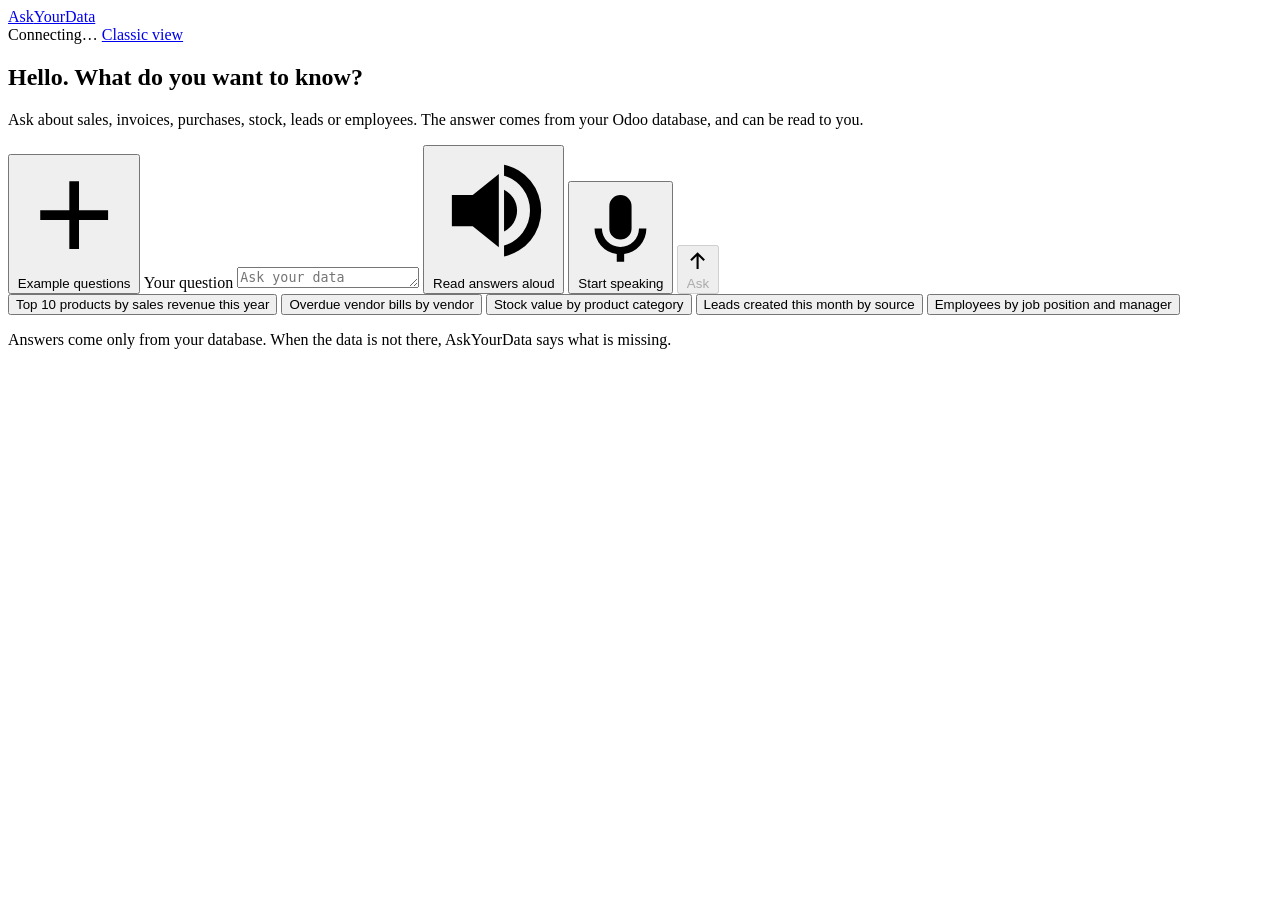
==== api_service/static/v2/index.html @ 2b7f4d8b "Interface v2 (/v2) : conversation, saisie en pilule, réponse lue à voix haute, adaptée au téléphone " ====
<!doctype html>
<html lang="en">
<head>
  <meta charset="utf-8">
  <meta name="viewport" content="width=device-width, initial-scale=1, viewport-fit=cover">
  <title>AskYourData</title>
  <meta name="description" content="Ask a business question about your Odoo data, typed or spoken, and hear the answer straight from the database.">
  <meta name="theme-color" content="#fcfaf7">
  <link rel="preconnect" href="https://fonts.googleapis.com">
  <link rel="preconnect" href="https://fonts.gstatic.com" crossorigin>
  <link href="https://fonts.googleapis.com/css2?family=Instrument+Sans:wght@400;500;600;700&family=JetBrains+Mono:wght@400;500&display=swap" rel="stylesheet">
  <link rel="stylesheet" href="/static/v2/style.css">
</head>
<body class="is-empty">
  <header class="top">
    <a class="wordmark" href="/v2">Ask<span>Your</span>Data</a>
    <div class="top-right">
      <span class="source" id="source" aria-live="polite">Connecting…</span>
      <a class="classic" href="/" title="Previous interface">Classic view</a>
    </div>
  </header>

  <main id="main">
    <section class="welcome" aria-labelledby="welcome-title">
      <h1 id="welcome-title"><span class="hello">Hello.</span> What do you want to know?</h1>
      <p class="lede">Ask about sales, invoices, purchases, stock, leads or employees. The answer comes from your Odoo database, and can be read to you.</p>
    </section>

    <ol id="thread" class="thread" aria-label="Questions and answers" aria-live="polite"></ol>
  </main>

  <footer class="dock">
    <form id="ask-form" class="composer" autocomplete="off">
      <button type="button" id="more" class="icon-btn" aria-expanded="false" aria-controls="examples" title="Example questions">
        <svg viewBox="0 0 24 24" aria-hidden="true"><path d="M11 5h2v6h6v2h-6v6h-2v-6H5v-2h6z"/></svg>
        <span class="visually-hidden">Example questions</span>
      </button>
      <label class="visually-hidden" for="question">Your question</label>
      <textarea id="question" rows="1" maxlength="500" placeholder="Ask your data"></textarea>
      <button type="button" id="speak" class="icon-btn" aria-pressed="false" title="Read answers aloud">
        <svg viewBox="0 0 24 24" aria-hidden="true"><path d="M4 9v6h4l5 4V5L8 9H4Zm12.5 3a4.5 4.5 0 0 0-2.5-4v8a4.5 4.5 0 0 0 2.5-4ZM14 3.2v2.1a7 7 0 0 1 0 13.4v2.1a9 9 0 0 0 0-17.6Z"/></svg>
        <span class="visually-hidden">Read answers aloud</span>
      </button>
      <button type="button" id="mic" class="icon-btn mic" aria-pressed="false" title="Ask by voice">
        <svg viewBox="0 0 24 24" aria-hidden="true"><path d="M12 15a3 3 0 0 0 3-3V6a3 3 0 1 0-6 0v6a3 3 0 0 0 3 3Zm5-3a5 5 0 0 1-10 0H5a7 7 0 0 0 6 6.92V21h2v-2.08A7 7 0 0 0 19 12h-2Z"/></svg>
        <span class="visually-hidden" id="mic-label">Start speaking</span>
      </button>
      <button type="submit" id="send" class="send" title="Ask" disabled>
        <svg viewBox="0 0 24 24" aria-hidden="true"><path d="M12 4 5 11l1.4 1.4 4.6-4.6V20h2V7.8l4.6 4.6L19 11z"/></svg>
        <span class="visually-hidden">Ask</span>
      </button>
    </form>
    <p class="voice-state" id="voice-state" aria-live="polite" hidden></p>
    <div id="examples" class="examples" aria-label="Example questions">
      <button type="button">Top 10 products by sales revenue this year</button>
      <button type="button">Overdue vendor bills by vendor</button>
      <button type="button">Stock value by product category</button>
      <button type="button">Leads created this month by source</button>
      <button type="button">Employees by job position and manager</button>
    </div>
    <p class="fineprint">Answers come only from your database. When the data is not there, AskYourData says what is missing.</p>
  </footer>

  <template id="turn-template">
    <li class="turn">
      <div class="you">
        <p class="you-text"></p>
        <span class="you-origin"></span>
      </div>
      <article class="reply">
        <div class="reply-body">
          <p class="working"><span class="pulse" aria-hidden="true"></span><span class="working-text">Reading your question</span> <span class="working-time"></span></p>
        </div>
        <div class="reply-tools" hidden></div>
        <details class="how" hidden>
          <summary>How this answer was built</summary>
          <div class="trace">
            <div class="trace-bar" role="img"></div>
            <ol class="trace-steps"></ol>
            <dl class="trace-totals"></dl>
          </div>
          <div class="how-body"></div>
        </details>
      </article>
    </li>
  </template>

  <script src="/static/v2/app.js"></script>
</body>
</html>
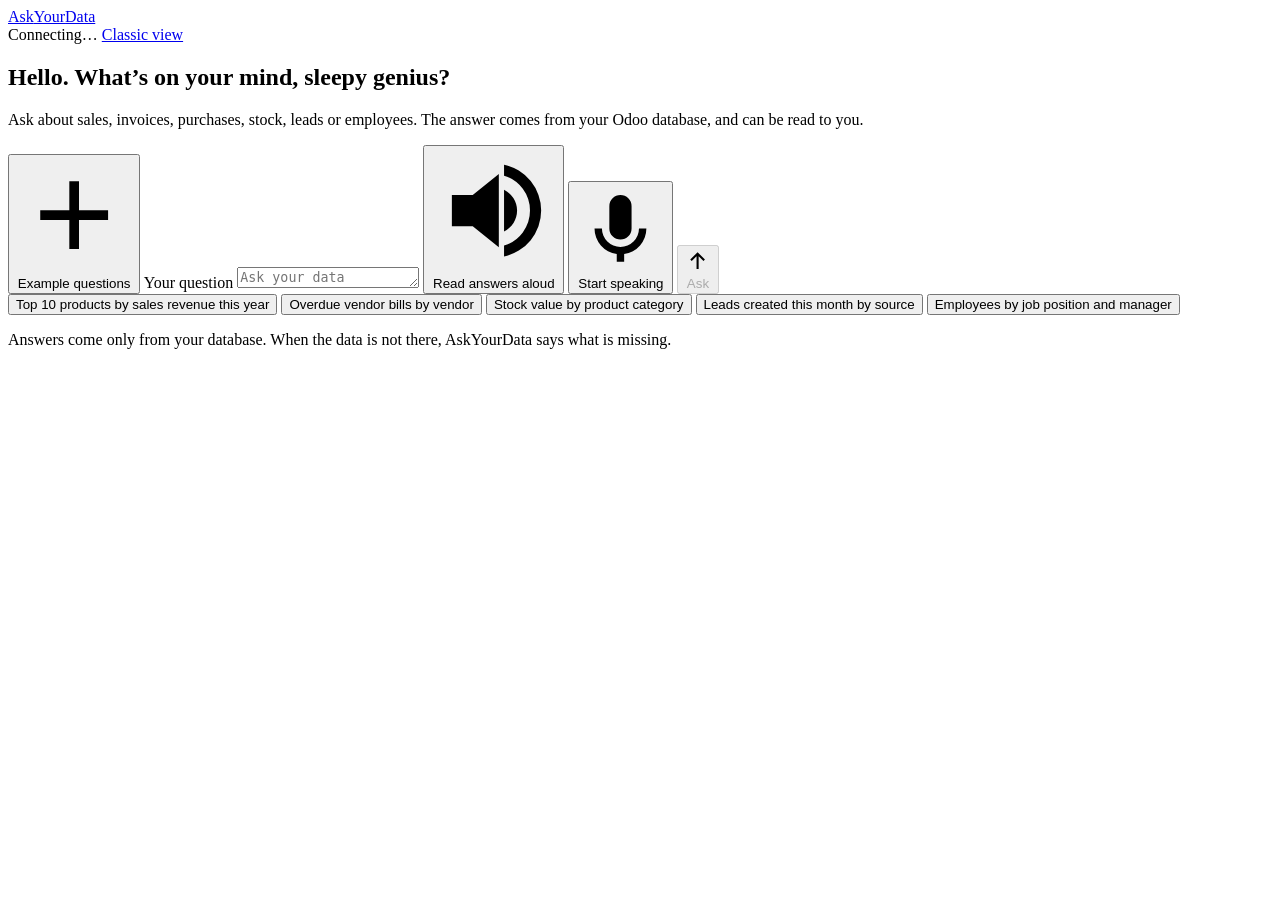
==== commit 007a521b: "Interface v2 : nouvelle phrase d'accueil Co-Authored-By: Claude Opus 5.5 <noreply@anthropic.com> Cla" ====
--- a/api_service/static/v2/index.html
+++ b/api_service/static/v2/index.html
@@ -22,7 +22,7 @@
 
   <main id="main">
     <section class="welcome" aria-labelledby="welcome-title">
-      <h1 id="welcome-title"><span class="hello">Hello.</span> What do you want to know?</h1>
+      <h1 id="welcome-title"><span class="hello">Hello.</span> What’s on your mind, sleepy genius?</h1>
       <p class="lede">Ask about sales, invoices, purchases, stock, leads or employees. The answer comes from your Odoo database, and can be read to you.</p>
     </section>
 
@@ -85,6 +85,7 @@
     </li>
   </template>
 
+  <script src="/static/voice-guard.js"></script>
   <script src="/static/v2/app.js"></script>
 </body>
 </html>
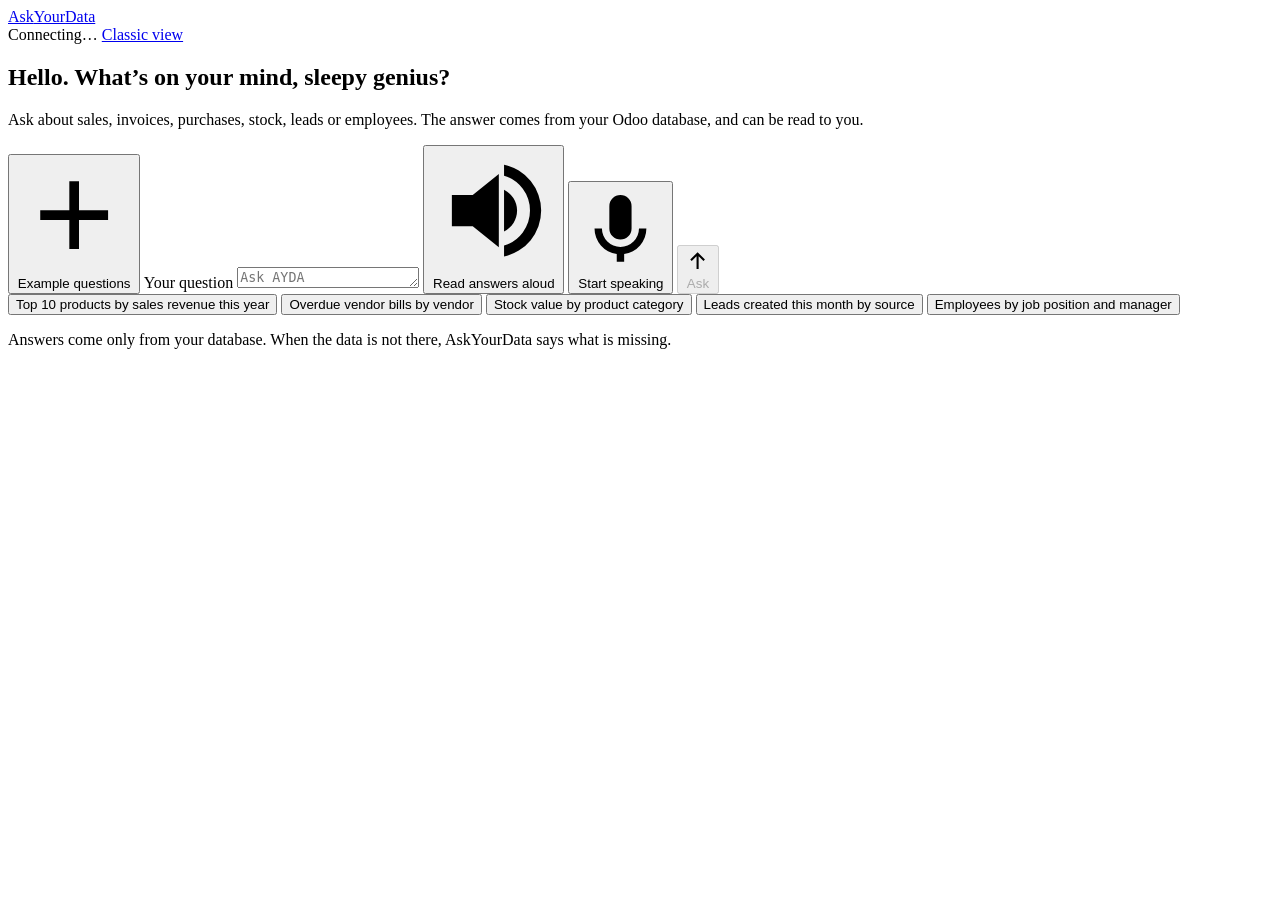
==== commit fbb8f988: "Interface v2 : « Ask AYDA » dans la zone de saisie Co-Authored-By: Claude Opus 5.5 <noreply@anthropi" ====
--- a/api_service/static/v2/index.html
+++ b/api_service/static/v2/index.html
@@ -6,6 +6,7 @@
   <title>AskYourData</title>
   <meta name="description" content="Ask a business question about your Odoo data, typed or spoken, and hear the answer straight from the database.">
   <meta name="theme-color" content="#fcfaf7">
+  <meta name="robots" content="noindex, nofollow">
   <link rel="preconnect" href="https://fonts.googleapis.com">
   <link rel="preconnect" href="https://fonts.gstatic.com" crossorigin>
   <link href="https://fonts.googleapis.com/css2?family=Instrument+Sans:wght@400;500;600;700&family=JetBrains+Mono:wght@400;500&display=swap" rel="stylesheet">
@@ -16,7 +17,8 @@
     <a class="wordmark" href="/v2">Ask<span>Your</span>Data</a>
     <div class="top-right">
       <span class="source" id="source" aria-live="polite">Connecting…</span>
-      <a class="classic" href="/" title="Previous interface">Classic view</a>
+      <span class="remaining" id="remaining" hidden></span>
+      <a class="classic" id="classic-link" href="/classic" title="Previous interface">Classic view</a>
     </div>
   </header>
 
@@ -30,13 +32,23 @@
   </main>
 
   <footer class="dock">
+    <form id="key-gate" class="key-gate" autocomplete="off" hidden>
+      <label for="access-key">Enter your access key to try AskYourData</label>
+      <div class="key-row">
+        <input id="access-key" type="password" inputmode="text" spellcheck="false" autocomplete="off"
+          placeholder="ayd_…" maxlength="80" required>
+        <button type="submit" class="key-go">Start</button>
+      </div>
+      <p class="key-state" id="key-state" aria-live="polite"></p>
+      <p class="key-privacy">Your questions are stored to improve AskYourData. Do not include personal or confidential information. Each key allows a limited number of questions, typed or spoken.</p>
+    </form>
     <form id="ask-form" class="composer" autocomplete="off">
       <button type="button" id="more" class="icon-btn" aria-expanded="false" aria-controls="examples" title="Example questions">
         <svg viewBox="0 0 24 24" aria-hidden="true"><path d="M11 5h2v6h6v2h-6v6h-2v-6H5v-2h6z"/></svg>
         <span class="visually-hidden">Example questions</span>
       </button>
       <label class="visually-hidden" for="question">Your question</label>
-      <textarea id="question" rows="1" maxlength="500" placeholder="Ask your data"></textarea>
+      <textarea id="question" rows="1" maxlength="500" placeholder="Ask AYDA"></textarea>
       <button type="button" id="speak" class="icon-btn" aria-pressed="false" title="Read answers aloud">
         <svg viewBox="0 0 24 24" aria-hidden="true"><path d="M4 9v6h4l5 4V5L8 9H4Zm12.5 3a4.5 4.5 0 0 0-2.5-4v8a4.5 4.5 0 0 0 2.5-4ZM14 3.2v2.1a7 7 0 0 1 0 13.4v2.1a9 9 0 0 0 0-17.6Z"/></svg>
         <span class="visually-hidden">Read answers aloud</span>
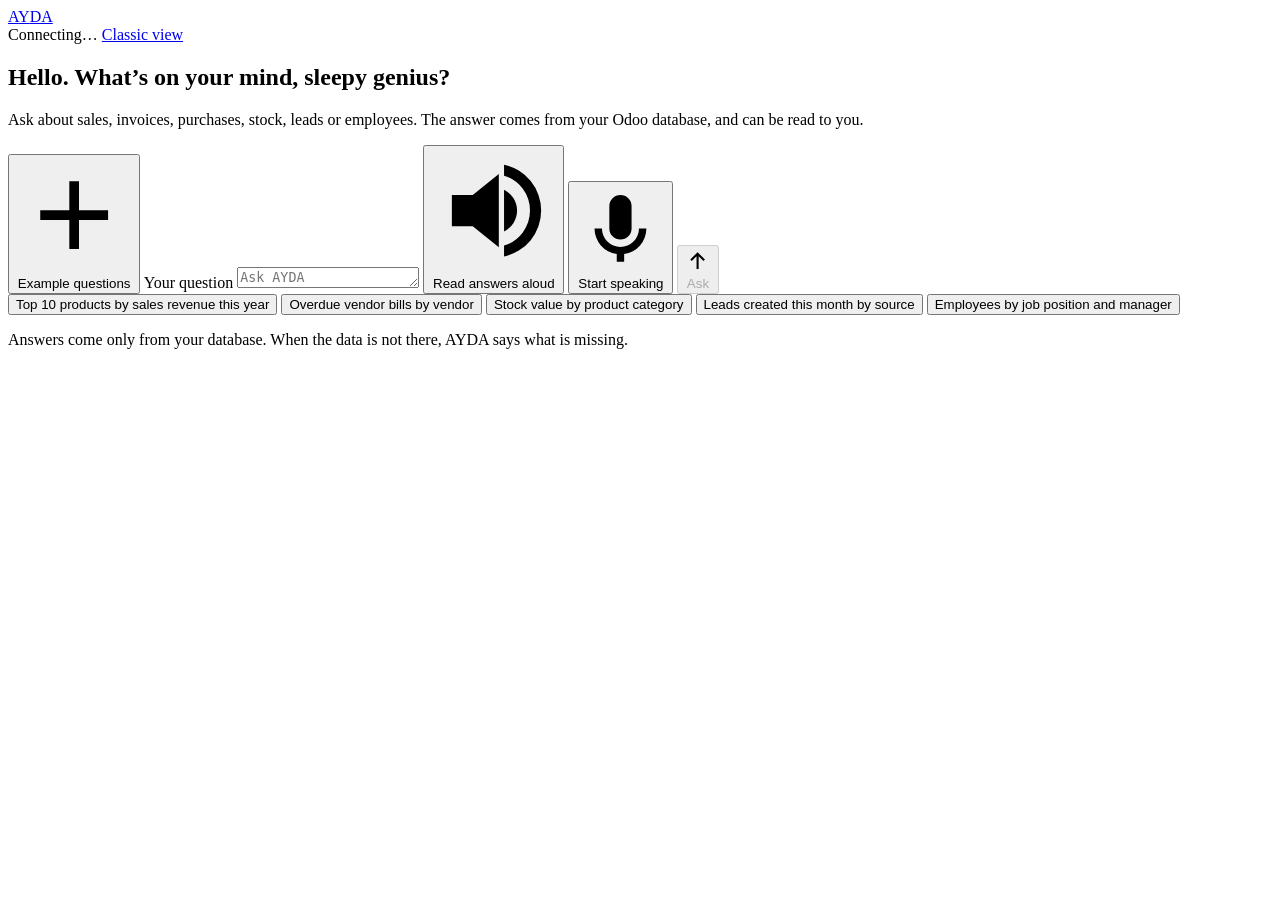
==== commit 580cf992: "Interface v2 : nom AYDA (titre, logo, textes) ; modèles de transcription et d'embedding en haut de p" ====
--- a/api_service/static/v2/index.html
+++ b/api_service/static/v2/index.html
@@ -3,7 +3,7 @@
 <head>
   <meta charset="utf-8">
   <meta name="viewport" content="width=device-width, initial-scale=1, viewport-fit=cover">
-  <title>AskYourData</title>
+  <title>AYDA — Ask your data</title>
   <meta name="description" content="Ask a business question about your Odoo data, typed or spoken, and hear the answer straight from the database.">
   <meta name="theme-color" content="#fcfaf7">
   <meta name="robots" content="noindex, nofollow">
@@ -14,7 +14,7 @@
 </head>
 <body class="is-empty">
   <header class="top">
-    <a class="wordmark" href="/v2">Ask<span>Your</span>Data</a>
+    <a class="wordmark" href="/" title="AYDA — Ask Your DAta">A<span>Y</span>DA</a>
     <div class="top-right">
       <span class="source" id="source" aria-live="polite">Connecting…</span>
       <span class="remaining" id="remaining" hidden></span>
@@ -33,14 +33,14 @@
 
   <footer class="dock">
     <form id="key-gate" class="key-gate" autocomplete="off" hidden>
-      <label for="access-key">Enter your access key to try AskYourData</label>
+      <label for="access-key">Enter your access key to try AYDA</label>
       <div class="key-row">
         <input id="access-key" type="password" inputmode="text" spellcheck="false" autocomplete="off"
           placeholder="ayd_…" maxlength="80" required>
         <button type="submit" class="key-go">Start</button>
       </div>
       <p class="key-state" id="key-state" aria-live="polite"></p>
-      <p class="key-privacy">Your questions are stored to improve AskYourData. Do not include personal or confidential information. Each key allows a limited number of questions, typed or spoken.</p>
+      <p class="key-privacy">Your questions are stored to improve AYDA. Do not include personal or confidential information. Each key allows a limited number of questions, typed or spoken.</p>
     </form>
     <form id="ask-form" class="composer" autocomplete="off">
       <button type="button" id="more" class="icon-btn" aria-expanded="false" aria-controls="examples" title="Example questions">
@@ -70,7 +70,7 @@
       <button type="button">Leads created this month by source</button>
       <button type="button">Employees by job position and manager</button>
     </div>
-    <p class="fineprint">Answers come only from your database. When the data is not there, AskYourData says what is missing.</p>
+    <p class="fineprint">Answers come only from your database. When the data is not there, AYDA says what is missing.</p>
   </footer>
 
   <template id="turn-template">
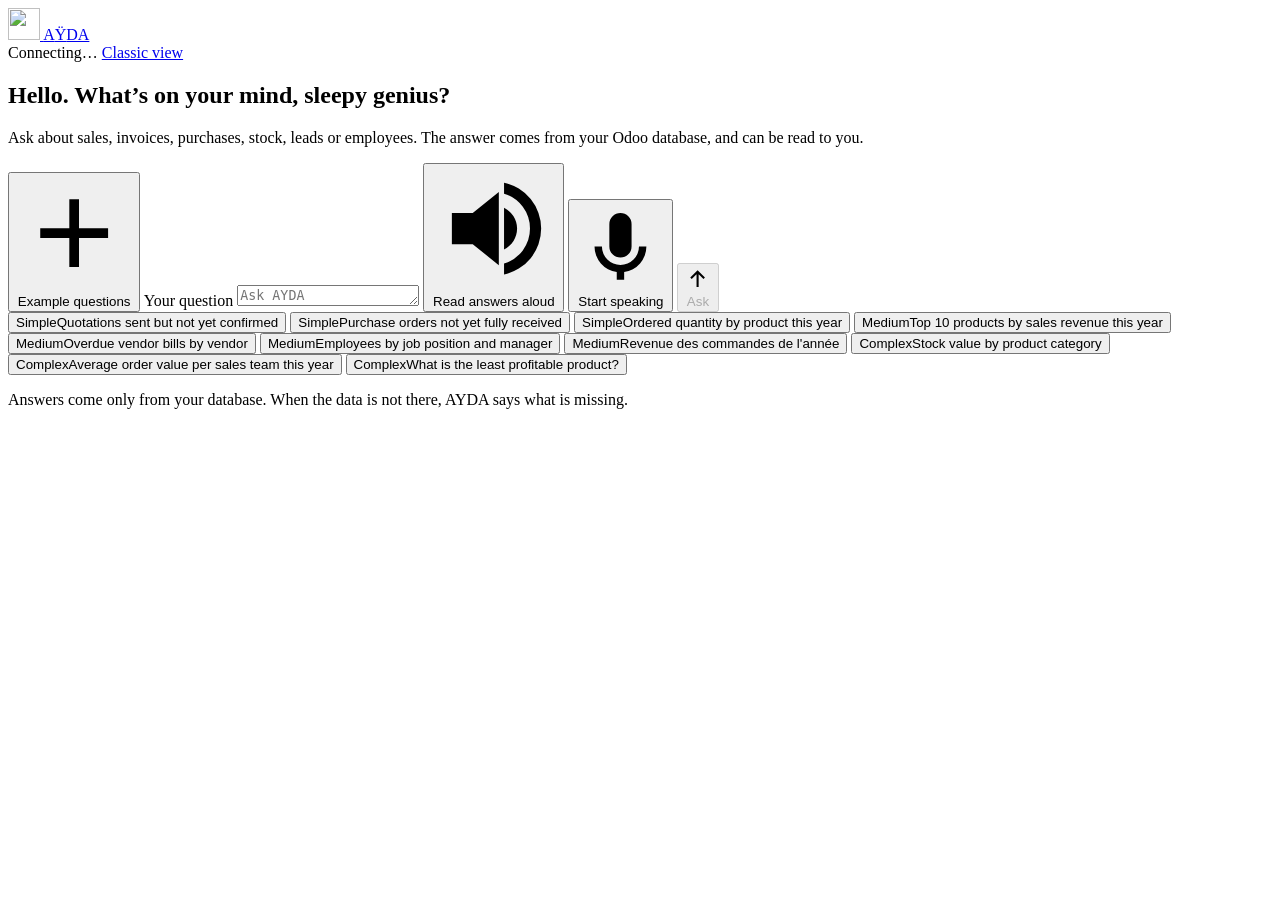
==== commit 360df417: "Interface : logo AYDA, barre du haut toujours visible, 10 questions testées par niveau - Logo : carr" ====
--- a/api_service/static/v2/index.html
+++ b/api_service/static/v2/index.html
@@ -10,11 +10,15 @@
   <link rel="preconnect" href="https://fonts.googleapis.com">
   <link rel="preconnect" href="https://fonts.gstatic.com" crossorigin>
   <link href="https://fonts.googleapis.com/css2?family=Instrument+Sans:wght@400;500;600;700&family=JetBrains+Mono:wght@400;500&display=swap" rel="stylesheet">
+  <link rel="icon" type="image/svg+xml" href="/static/v2/ayda-logo.svg">
   <link rel="stylesheet" href="/static/v2/style.css">
 </head>
 <body class="is-empty">
   <header class="top">
-    <a class="wordmark" href="/" title="AYDA — Ask Your DAta">A<span>Y</span>DA</a>
+    <a class="wordmark" href="/" title="AYDA — Ask Your DAta">
+      <img src="/static/v2/ayda-logo.svg" alt="" width="32" height="32">
+      <span class="wordmark-text">A<span>Ÿ</span>DA</span>
+    </a>
     <div class="top-right">
       <span class="source" id="source" aria-live="polite">Connecting…</span>
       <span class="remaining" id="remaining" hidden></span>
@@ -63,12 +67,18 @@
       </button>
     </form>
     <p class="voice-state" id="voice-state" aria-live="polite" hidden></p>
-    <div id="examples" class="examples" aria-label="Example questions">
-      <button type="button">Top 10 products by sales revenue this year</button>
-      <button type="button">Overdue vendor bills by vendor</button>
-      <button type="button">Stock value by product category</button>
-      <button type="button">Leads created this month by source</button>
-      <button type="button">Employees by job position and manager</button>
+    <!-- Questions déjà testées : niveau affiché en clair (pas seulement en couleur) ; un clic compte dans le quota -->
+    <div id="examples" class="examples" aria-label="Tested questions">
+      <button type="button" data-level="simple" data-q="Quotations sent but not yet confirmed"><span class="level">Simple</span>Quotations sent but not yet confirmed</button>
+      <button type="button" data-level="simple" data-q="Purchase orders not yet fully received"><span class="level">Simple</span>Purchase orders not yet fully received</button>
+      <button type="button" data-level="simple" data-q="Ordered quantity by product this year"><span class="level">Simple</span>Ordered quantity by product this year</button>
+      <button type="button" data-level="medium" data-q="Top 10 products by sales revenue this year"><span class="level">Medium</span>Top 10 products by sales revenue this year</button>
+      <button type="button" data-level="medium" data-q="Overdue vendor bills by vendor"><span class="level">Medium</span>Overdue vendor bills by vendor</button>
+      <button type="button" data-level="medium" data-q="Employees by job position and manager"><span class="level">Medium</span>Employees by job position and manager</button>
+      <button type="button" data-level="medium" data-q="Revenue des commandes de l'année"><span class="level">Medium</span>Revenue des commandes de l'année</button>
+      <button type="button" data-level="complex" data-q="Stock value by product category"><span class="level">Complex</span>Stock value by product category</button>
+      <button type="button" data-level="complex" data-q="Average order value per sales team this year"><span class="level">Complex</span>Average order value per sales team this year</button>
+      <button type="button" data-level="complex" data-q="What is the least profitable product?"><span class="level">Complex</span>What is the least profitable product?</button>
     </div>
     <p class="fineprint">Answers come only from your database. When the data is not there, AYDA says what is missing.</p>
   </footer>
